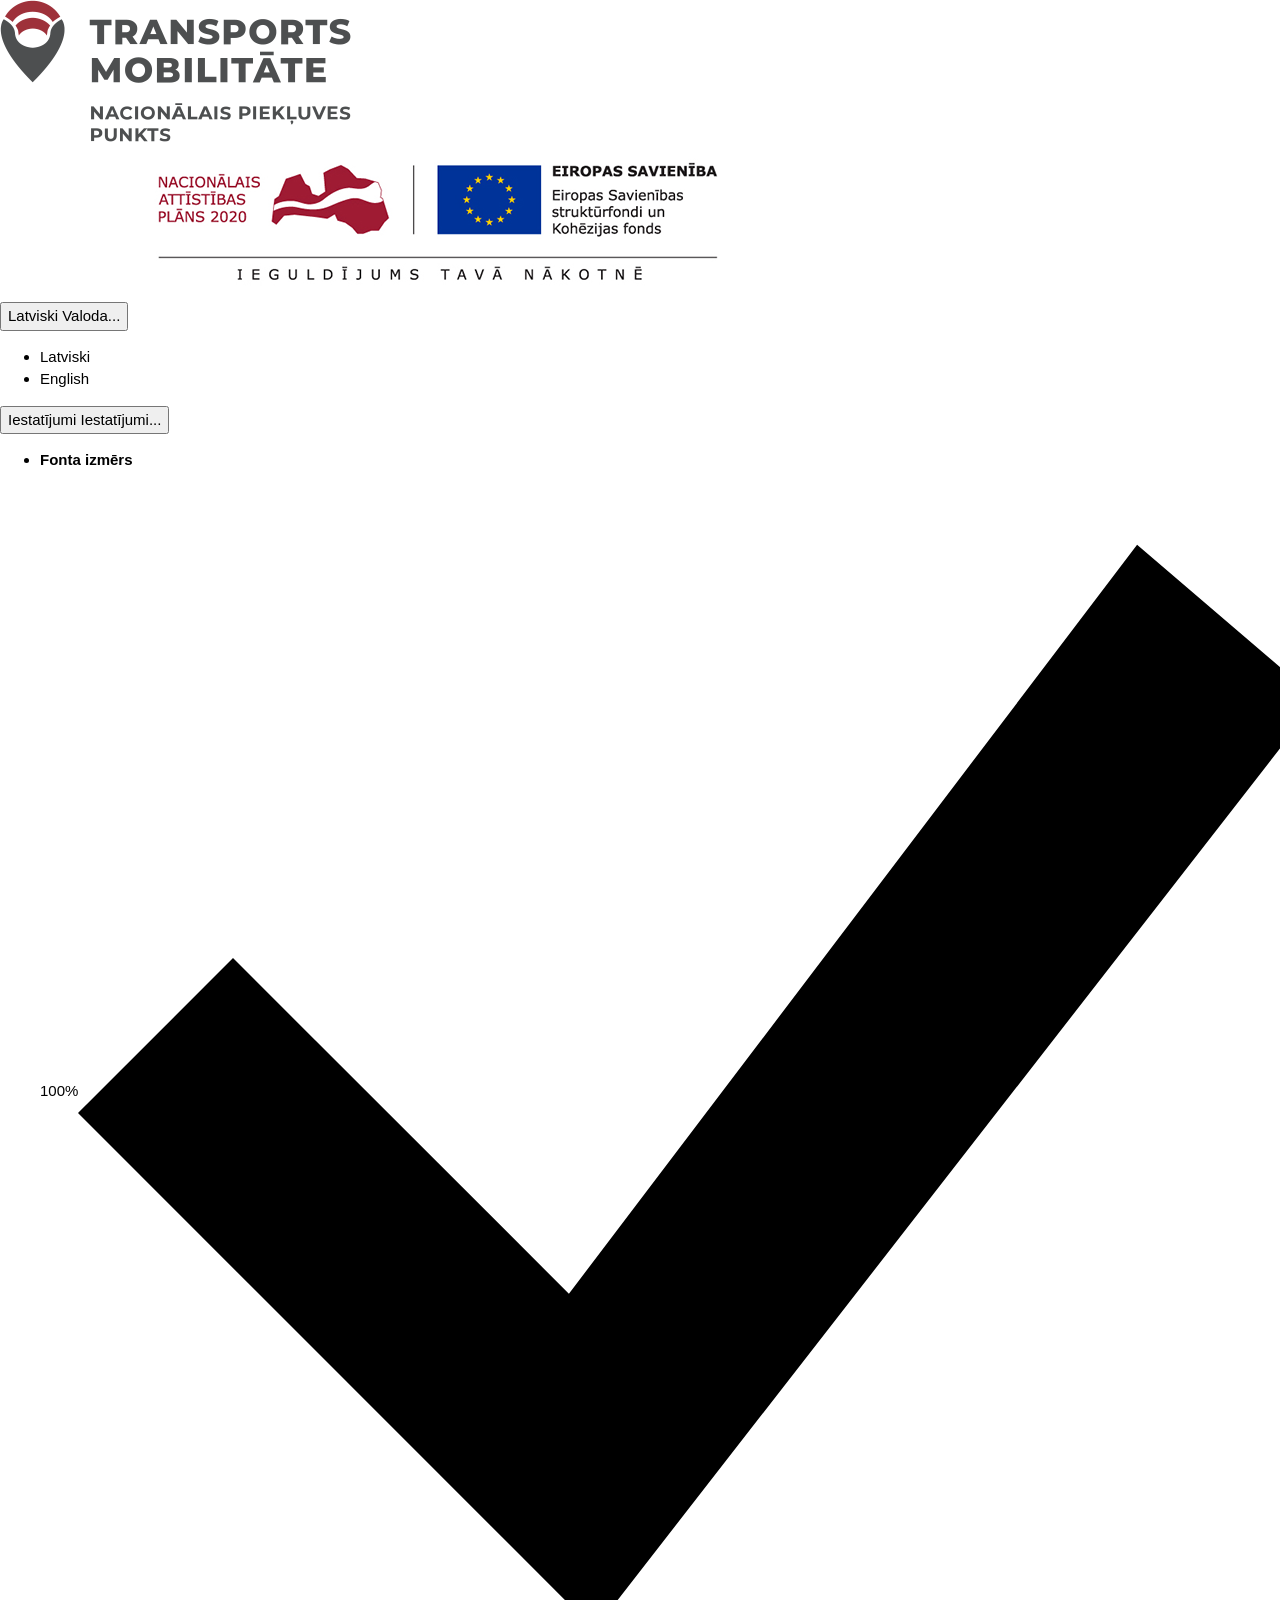
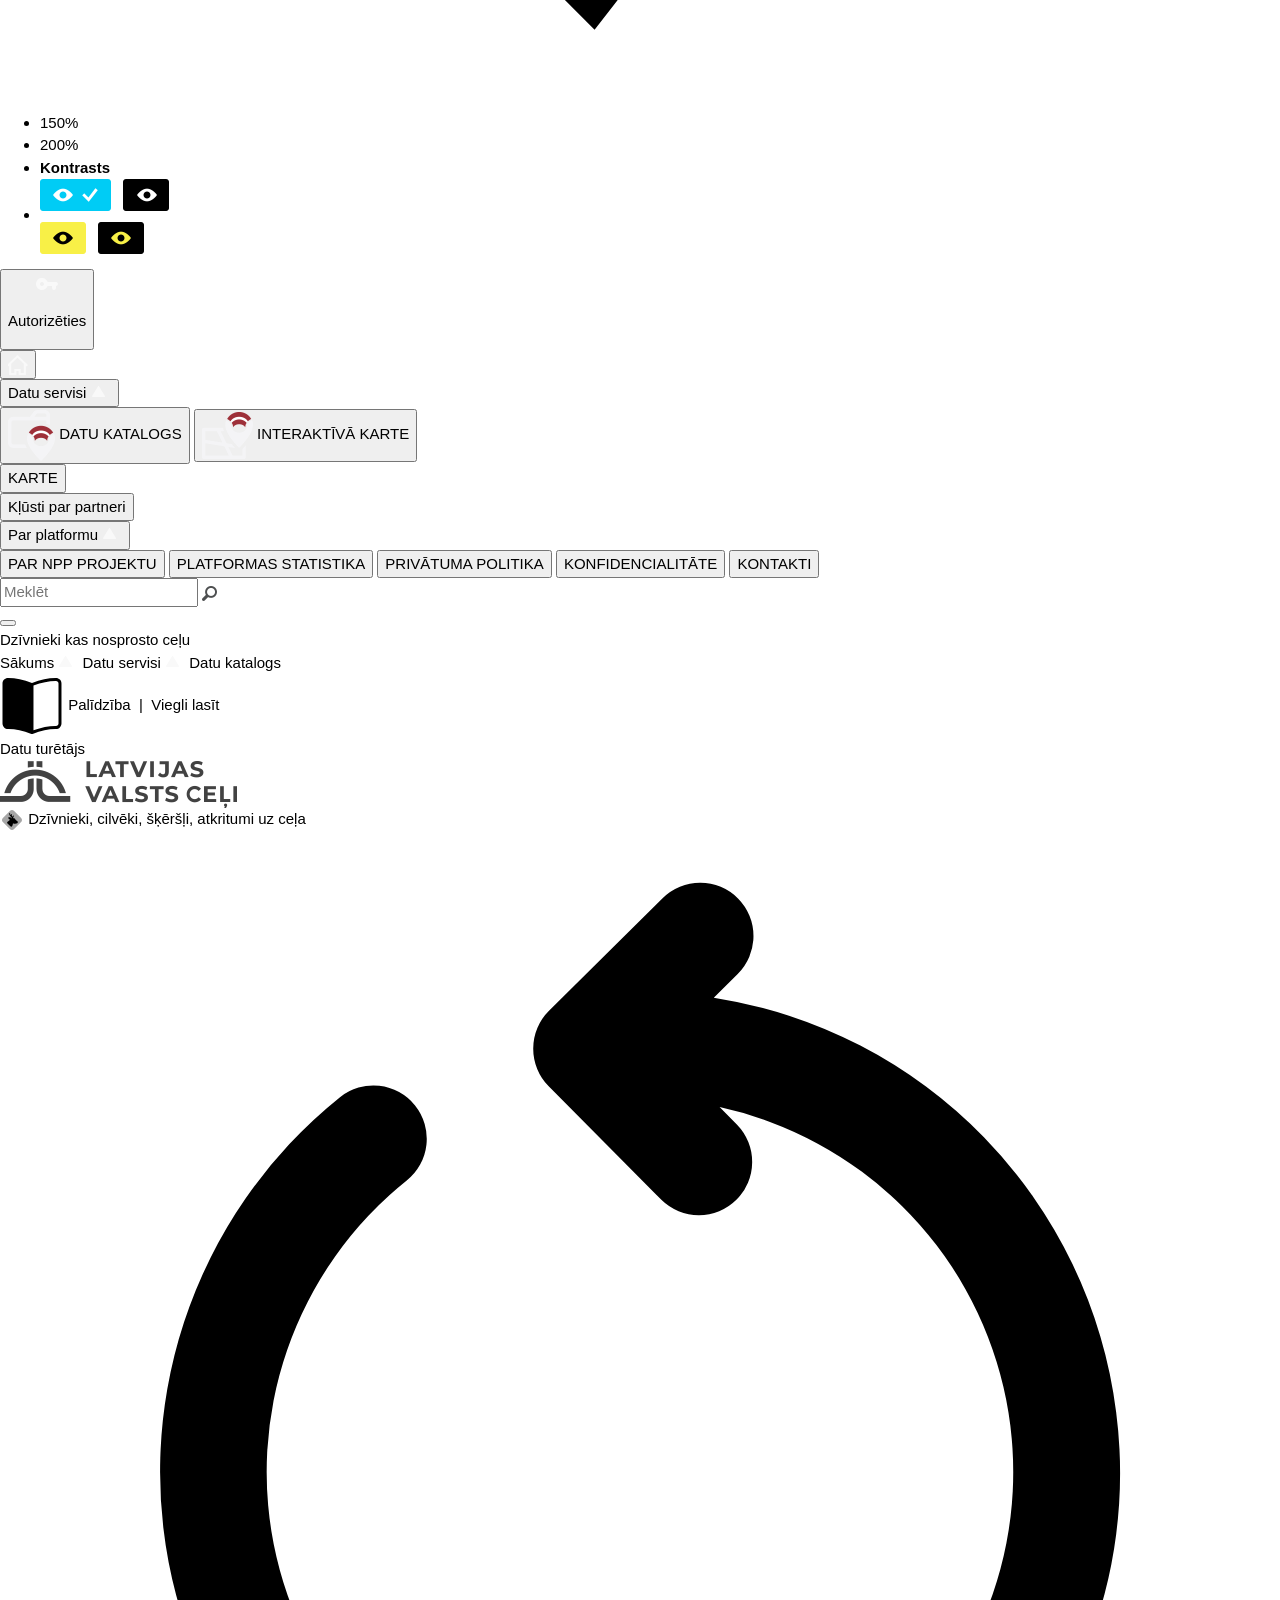
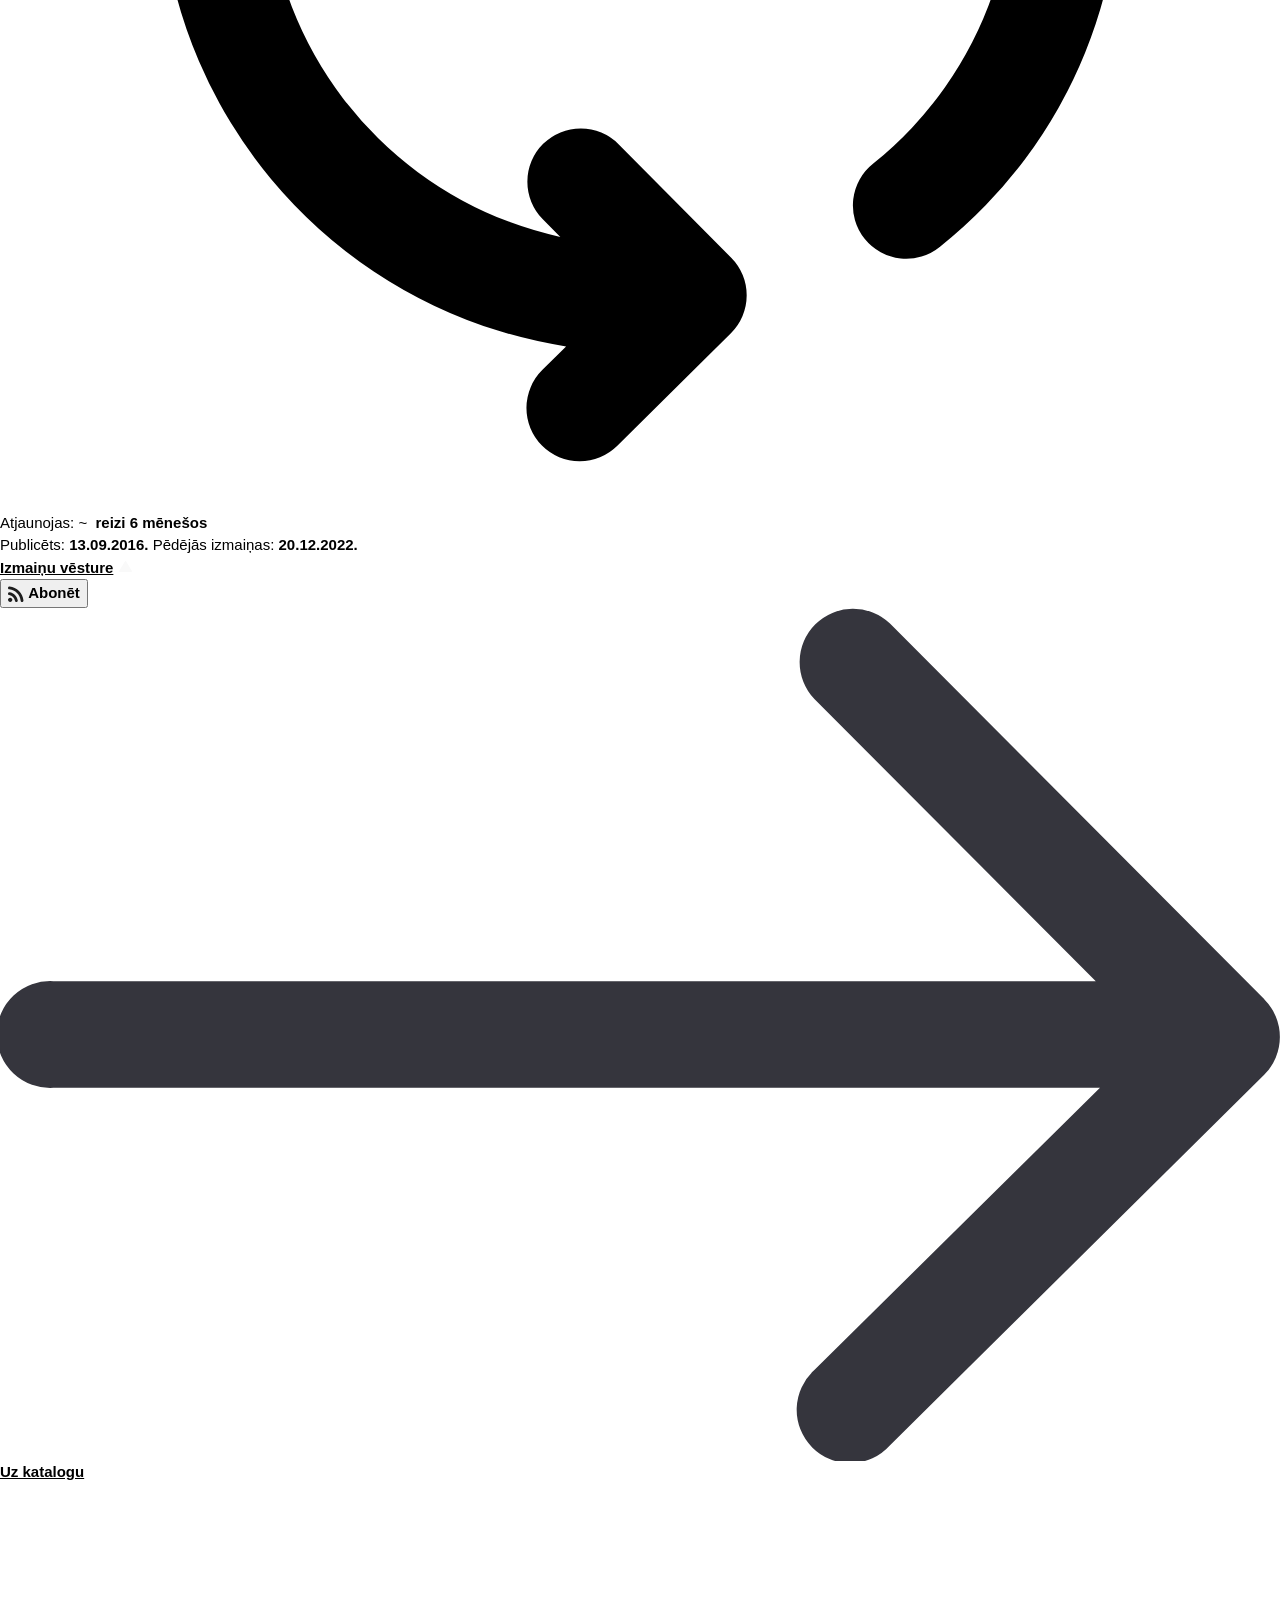
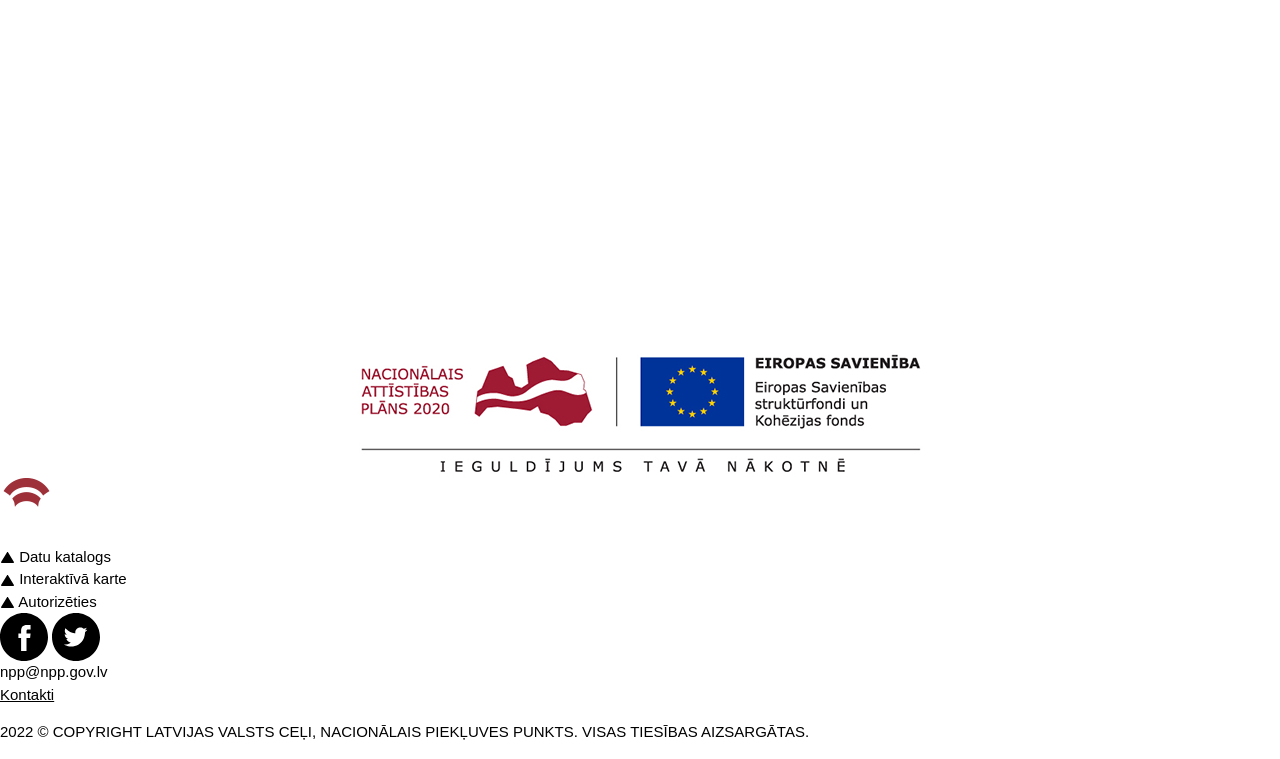
==== data_card.html @ 8f9cb83d "first test" ====
<!DOCTYPE html>
<html lang="en">

<head>
  <meta charset="UTF-8" />
  <meta http-equiv="X-UA-Compatible" content="IE=edge" />
  <meta name="viewport" content="width=device-width, initial-scale=1.0" />
  <link rel="stylesheet" href="https://www.w3schools.com/w3css/4/w3.css">
  <link rel="stylesheet" href="index.css">
  <title>NPP-Data Card</title>
</head>

<body>
  <div class="header">
    <div class="header-all-logo">
      <img src="assets/img/logo1.png" class="header-logo-left" />
      <div class="small-slidebar w3-content w3-section">
        <img class="small-slidebar-slides" src="assets/img/small-slide1.png">
        <img class="small-slidebar-slides" src="assets/img/small-slide2.png">
      </div>
    </div>
    <div class="header-setting">
      <div class="header-setting-up">
        <div class="header-setting-position">
          <div>
            <div class="lang-dropdown">
              <button class="lang-dropdown-btn">
                <span class="lang-dropdown-value"><i class="icon" aria-hidden="true"></i>Latviski</span>
                <span class="lang-dropdown-label"><i class="icon" aria-hidden="true"></i>Valoda...</span>
              </button>
              <ul class="lang-dropdown-menu">
                <li>Latviski</li>
                <li>English</li>
              </ul>
            </div>
          </div>
          <div class="env-container">
            <div class="env-dropdown">
              <button class="env-dropdown-btn">
                <span class="env-dropdown-value"><i class="icon" aria-hidden="true"></i>Iestatījumi</span>
                <span class="env-dropdown-label"><i class="icon" aria-hidden="true"></i>Iestatījumi...</span>
              </button>
              <ul class="env-dropdown-menu">
                <li><b>Fonta izmērs</b></li>
                <li style="
                    display: flex;
                    flex-direction: row;
                    justify-content: unset;
                    align-items: center;
              ">100%<img class="env-icon1" src="assets/img/check1.svg"></li>
                <li>150%</li>
                <li>200%</li>
                <li><b>Kontrasts</b></li>
                <li><img class="env-icon" src="assets/img/env-setting.png" /></li>
              </ul>
            </div>
          </div>
        </div>
      </div>
      <div class="header-setting-down">
        <div id="qwe">
          <button class="header-setting-down-auth-button" type="button" onclick="authclick()">
            <img class="header-setting-down-auth-button-icon" src="assets/img/key.svg" />
            <p class="header-setting-down-auth-button-text">Autorizēties</p>
          </button>
        </div>
        <div id="loged" hidden="true">
          <div class="header-setting-down-auth-personal">
            <div>
              <img class="header-setting-down-auth-personal-icon" src="./assets/img/sun.png" />
            </div>
            <div class="header-setting-down-auth-personal-container">
              <span class="header-setting-down-auth-personal-container-font">SVEIKI,</span>
              <span class="header-setting-down-auth-personal-container-font1">Roberts!</span>
            </div>
            <div class="header-setting-down-auth-personal-container1">
              <div>
                <img class="header-setting-down-auth-personal-icon1" src="./assets/img/mail.svg" />
                <span class="header-setting-down-auth-personal-container1-font">Nav</span>
              </div>
              <div>
                <span class="header-setting-down-auth-personal-container1-font1">jaunu ziņu</span>
              </div>
            </div>
          </div>
          <div class="header-setting-down-auth-personal-container2">
            <div class="header-setting-down-auth-personal-container3">
              <button class="header-setting-down-auth-personal-container2-button" type="button" onclick="menuclick()">
                <img class="header-setting-down-auth-personal-container2-menu" src="./assets/img/menu1.svg" />
                <p class="header-setting-down-auth-personal-container2-font">Lietotāja iespējas</p>
              </button>
              <div id="authmenu" style="display: none;" >
                <div class="header-setting-down-auth-personal-container2-menudrop">
                  <button class="header-setting-down-auth-personal-container2-button4" type="button">
                    <img class="header-setting-down-auth-personal-container2-menu" src="./assets/img/wire.svg" />
                    <p class="header-setting-down-auth-personal-container2-font">Abonētie dati</p>
                  </button>
                  <button class="header-setting-down-auth-personal-container2-button4" type="button">
                    <img class="header-setting-down-auth-personal-container2-menu" src="./assets/img/mail1.svg" />
                    <p class="header-setting-down-auth-personal-container2-font">Ziņojumi</p>
                  </button>
                  <button class="header-setting-down-auth-personal-container2-button4" type="button">
                    <img class="header-setting-down-auth-personal-container2-menu" src="./assets/img/dev.svg" />
                    <p class="header-setting-down-auth-personal-container2-font">Dokumentācija</p>
                  </button>
                  <button class="header-setting-down-auth-personal-container2-button3" type="button">
                    <img class="header-setting-down-auth-personal-container2-menu" src="./assets/img/user.svg" />
                    <p class="header-setting-down-auth-personal-container2-font">Mans profils</p>
                  </button>
                </div>
              </div>
            </div>
            <button class="header-setting-down-auth-personal-container2-button2" type="button" onclick="exitclick()">
              <p class="header-setting-down-auth-personal-container2-font2">Iziet</p>
              <img class="header-setting-down-auth-personal-container2-cancel" src="./assets/img/Cancel.svg" />
            </button>
          </div>
        </div>
      </div>
    </div>
  </div>
  <nav class="navbar">
    <div class="navbar-container">
      <div class="navbar-menus">
        <button class="navbar-menus-tab-title">
          <img src="assets/img/home.svg" />
        </button>
        <div class="navbar-menus-tab">
          <button class="navbar-menus-tab-title">
            Datu servisi
            <img class="navbar-menus-tab-title-arrow-icon" src="assets/img/arrow.svg" />
          </button>
          <div class="navbar-menus-tab-imgs">
            <button class="navbar-menus-tab-imgs-item">
              <img class="navbar-menus-tab-imgs-item-icon" src="assets/img/menuitem1.png">
              DATU KATALOGS
            </button>
            <button class="navbar-menus-tab-imgs-item">
              <img class="navbar-menus-tab-imgs-item-icon" src="assets/img/menuitem2.png">
              INTERAKTĪVĀ KARTE
            </button>
          </div>
        </div>
        <div class="navbar-menus-tab">
          <button class="navbar-menus-tab-title">
            KARTE
          </button>
        </div>
        <div class="navbar-menus-tab">
          <button class="navbar-menus-tab-title">
            Kļūsti par partneri
          </button>
        </div>
        <div class="navbar-menus-tab">
          <button class="navbar-menus-tab-title">
            Par platformu
            <img class="navbar-menus-tab-title-arrow-icon" src="assets/img/arrow.svg" />
          </button>
          <div class="navbar-menus-tab-content">
            <button>PAR NPP PROJEKTU</button>
            <button>PLATFORMAS STATISTIKA</button>
            <button>PRIVĀTUMA POLITIKA</button>
            <button>KONFIDENCIALITĀTE</button>
            <button>KONTAKTI</button>
          </div>
        </div>
      </div>
      <div class="navbar-searchbar">
        <div class="navbar-search-input">
          <div id="searchbox1">
            <input type="text" class="navbar-search-input" placeholder="Meklēt" onclick="onsearchbox()">
            <img class="navbar-searchbar-icon" src="assets/img/search.png" />
          </div>
          <div class="searchbar-box" id="searchbox" style="display: none; margin-top: 168px;" onmouseleave="onsearchbox1()">
            <input type="text" class="search-modal-input" placeholder="Ievadiet meklēšanas kritērijus...">
            <img class="navbar-searchbar-icon" src="assets/img/search.png" />
            <div class="radio-container">
              <div>
                <input class="radio-item" type="radio" checked="checked" value="1"/> <span class="radio-text">Visā platformā</span>
              </div>
              <div>
                <input class="radio-item" type="radio" value="2"/> <span class="radio-text">Datu katalogā</span>
              </div>
            </div>

            <button onclick="" class="search-modal-button ">Meklēt</button>
          </div>

        </div>
        <button onclick="toggleMenu()" class="navbar-search-burger"></button>
      </div>
    </div>
  </nav>
  <div class="card">
    <div class="card-header">
      <div class="card-header-title">
        <div class="card-header-title-info">
          Dzīvnieki kas nosprosto ceļu
        </div>
        <div class="card-header-path">
          <span>Sākums</span>
          <img src="assets/img/arrow.svg">
          <span>Datu servisi</span>
          <img src="assets/img/arrow.svg">
          <span>Datu katalogs</span>
        </div>
      </div>
      <div class="card-header-help">
        <img src="assets/img/help.svg">
        <span >Palīdzība</span>
        &nbsp;|&nbsp;
        <span >Viegli lasīt</span>
      </div>
    </div>
    <div class="card-content w3-row">
      <div class="card-content-left w3-col">
        <div class="card-content-left-owner">
          <div class="card-content-left-owner-title">
            Datu turētājs
          </div>
          <img class="card-content-left-owner-mark" src="assets/img/card-mark.png">
          <div class="card-content-left-owner-elements">
            <img src="assets/img/wild-animals-sign.svg">
            <span>Dzīvnieki, cilvēki, šķēršļi, atkritumi uz ceļa</span>
          </div>
          <div class="card-content-left-owner-update-period">
            <img src="assets/img/refresh.svg">
            <span>Atjaunojas: ~</span>&nbsp;
            <span><b>reizi 6 mēnešos</b></span>
          </div>
          <div class="card-content-left-owner-update-data">
            <span>Publicēts: <b>13.09.2016.</b></span>
            <span>Pēdējās izmaiņas: <b>20.12.2022.</b></span>
            <div class="card-content-left-owner-update-data-range">
              <span><b><u>Izmaiņu vēsture</u></b></span>
              <img src="assets/img/arrow.svg">
            </div>
          </div>

          <div class="card-content-left-owner-subscribe">
            <button class="card-content-owner-subscribe-button">
              <img src="assets/img/voice.svg">
              <span><b>Abonēt</b></span>
            </button>
          </div>
        </div>
        <div class="card-content-back">
          <div class="card-content-back-content">
            <img src="assets/img/next.svg">
            <span><b><u>Uz katalogu</u></b></span>
          </div>
        </div>
      </div>
      <div class="card-content-detail w3-rest">
        <div class="card-content-detail-tab">
          <div class="card-content-detail-tab-tabbutton">
            <button class="card-content-detail-tab-tabbutton-tablink" onclick="openTab(event, 'Description')" id="defaultOpen">Datu kopas apraksts</button>
            <button class="card-content-detail-tab-tabbutton-tablink" onclick="openTab(event, 'Map')">
              <img src="assets/img/tab-icon.png">
              Aplūkot uz kartes
            </button>
          </div>
          <div id="Description" class="card-content-detail-tab-tabpane">
            <div class="card-content-detail-tab-tabpane-header">
              <p class="card-content-detail-tab-tabpane-header-title"><b>Dzīvnieki kas nosprosto ceļu</b></p>
              <p class="card-content-detail-tab-tabpane-header-description">Seko līdzi informācijai par dzīvniekiem, kuri izskrēja uz ceļa un potenciāli ierobežo satiksmes  kustību.</p>
            </div>
            <img src="assets/img/card-road.png">
            <div class="card-content-detail-tab-tabpane-content">
              <span>Lorem ipsum dolor sit amet, consectetur adipiscing elit, sed do eiusmod tempor incididunt ut labore et dolore magna aliqua. Ut enim ad minim veniam, quis nostrud exercitation ullamco laboris nisi ut aliquip ex ea commodo consequat.</span>
              <br/>
              <span>Datu standarts: <b>DATEX II</b></span>
              <span>Valoda: <b>Latviešu, Angļu</b></span>
              <span>Atbilstība regulai: <b>ES 2017/1926</b></span>
              <span>Atbilstība servisam: <b>SSTP</b></span>
              <br/>
              <div class="card-content-detail-tab-tabpane-content-format">
                <div class="card-content-detail-tab-tabpane-content-format-label">Pieejamie datu formāti:</div>&nbsp;&nbsp;
                <span>CSV</span>
                <span>JSON</span>
              </div>
              <div class="card-content-detail-tab-tabpane-content-download">
                <div class="card-content-detail-tab-tabpane-content-download-item">
                  <img src="assets/img/download.svg">
                  <span class="card-content-detail-tab-tabpane-content-download-item-filename"><u>Dzivnieki-16857369521.csv</u></span>
                  <span>Lorem ipsum dolor sit amet</span>
                  <span class="card-content-detail-tab-tabpane-content-download-item-date">16.02.2023.</span>
                </div>
                <div class="card-content-detail-tab-tabpane-content-download-item">
                  <img src="assets/img/download.svg">
                  <span class="card-content-detail-tab-tabpane-content-download-item-filename"><u>Dzivnieki-4782637468.json</u></span>
                  <span>Consectetur adipiscing</span>
                  <span class="card-content-detail-tab-tabpane-content-download-item-date">04.01.2023.</span>
                </div>
                <div class="card-content-detail-tab-tabpane-content-download-item">
                  <img src="assets/img/download.svg">
                  <span class="card-content-detail-tab-tabpane-content-download-item-filename"><u>Dzivnieki-85762738117.csv</u></span>
                  <span>Ut enim ad minim veniam</span>
                  <span class="card-content-detail-tab-tabpane-content-download-item-date">04.01.2023.</span>
                </div>
              </div>
              <div class="card-content-detail-tab-tabpane-content-more">
                <span><u><b>Ielādēt vairāk failu</b></u></span>
                <img src="assets/img/arrow.svg">
              </div>
              <div class="card-content-detail-tab-tabpane-content-accordion">
                <div class="card-content-detail-tab-tabpane-content-accordion-title">
                  <img class="accordion-open-icon" src="assets/img/plus.svg">
                  <span>Pamatinformācija</span>
                </div>
                <div class="card-content-detail-tab-tabpane-content-accordion-description">
                  <div class="card-content-detail-tab-tabpane-content-accordion-description-item">
                    <div class="card-content-detail-tab-tabpane-content-accordion-description-item-label">
                      <span>Datu devēja kontaktinformācija</span>
                    </div>
                    <div class="card-content-detail-tab-tabpane-content-accordion-description-item-info">
                      <span>VSIA «Latvijas Valsts Ceļi»</span>
                      <span>Gogoļa iela 3, Rīga, LV-1050</span>
                      <span>+371 67028169</span>
                      <span>lvceli@lvceli.lv</span>
                    </div>
                  </div>
                  <div class="card-content-detail-tab-tabpane-content-accordion-description-item">
                    <div class="card-content-detail-tab-tabpane-content-accordion-description-item-label">
                      <span>Datu publicētājs</span>
                    </div>
                    <div class="card-content-detail-tab-tabpane-content-accordion-description-item-info">
                      <span>VSIA «Latvijas Valsts Ceļi»</span>
                    </div>
                  </div>
                  <div class="card-content-detail-tab-tabpane-content-accordion-description-item">
                    <div class="card-content-detail-tab-tabpane-content-accordion-description-item-label">
                      <span>Datu īpašnieks</span>
                    </div>
                    <div class="card-content-detail-tab-tabpane-content-accordion-description-item-info">
                      <span>VSIA «Latvijas Valsts Ceļi»</span>
                    </div>
                  </div>
                  <div class="card-content-detail-tab-tabpane-content-accordion-description-item">
                    <div class="card-content-detail-tab-tabpane-content-accordion-description-item-label">
                      <span>Resursa tips</span>
                    </div>
                    <div class="card-content-detail-tab-tabpane-content-accordion-description-item-info">
                      <span>Lorem ipsum dolor</span>
                    </div>
                  </div>
                  <div class="card-content-detail-tab-tabpane-content-accordion-description-item">
                    <div class="card-content-detail-tab-tabpane-content-accordion-description-item-label">
                      <span>Kategorija</span>
                    </div>
                    <div class="card-content-detail-tab-tabpane-content-accordion-description-item-info">
                      <span class="card-content-detail-tab-tabpane-content-accordion-description-item-info-cat">Sit amet consectetur</span>
                      <span class="card-content-detail-tab-tabpane-content-accordion-description-item-info-cat">LOREM IPSUM DOLOR SIT AMET</span>
                    </div>
                  </div>
                  <div class="card-content-detail-tab-tabpane-content-accordion-description-item">
                    <div class="card-content-detail-tab-tabpane-content-accordion-description-item-label">
                      <span>Pirmreizējā publicēšana</span>
                    </div>
                    <div class="card-content-detail-tab-tabpane-content-accordion-description-item-info">
                      <span>13.09.1987. plkst. 06:15</span>
                    </div>
                  </div>
                  <div class="card-content-detail-tab-tabpane-content-accordion-description-item">
                    <div class="card-content-detail-tab-tabpane-content-accordion-description-item-label">
                      <span>Derīguma uzsākšanas laiks</span>
                    </div>
                    <div class="card-content-detail-tab-tabpane-content-accordion-description-item-info">
                      <span>26.01.2023. plkst. 14:48</span>
                    </div>
                  </div>
                </div>
                <div class="card-content-detail-tab-tabpane-content-accordion-title">
                  <img class="accordion-open-icon" src="assets/img/plus.svg">
                  <span>Publicēšanas informācija</span>
                </div>
                <div class="card-content-detail-tab-tabpane-content-accordion-title">
                  <img class="accordion-open-icon" src="assets/img/plus.svg">
                  <span>Cita informācija</span>
                </div>
              </div>
              <div class="card-content-detail-tab-tabpane-content-more">
                <span><u><b>Ziņot par problēmu</b></u></span>
                <img src="assets/img/arrow.svg">
              </div>
              <div class="card-content-detail-tab-tabpane-content-more">
                <span><u><b>Atpakaļsaite par datu kopu</b></u></span>
                <img src="assets/img/arrow.svg">
              </div>
            </div>
          </div>
        </div>

        <div id="Map" class="card-content-detail-tab-tabpane">
          <span>London is the capital city of England.</span>
        </div>
      </div>
    </div>
  </div>


  <div class="w3-container w3-center w3-margin-top">
    <img class="footer-up-container-image" src="assets/img/small-slide1.png" />
  </div>
  <div class="footer-up-container"></div>
  <div class="footer-middle-container">
    <div class="footer-middle-container-menus">
      <img class="footer-middle-container-menus-icon" src="assets/img/location.png">
      <div class="footer-middle-container-menu">
        <div class="footer-middle-container-menus-link">
          <img class="footer-middle-container-menus-link-icon" src="assets/img/up1.svg"
            style="color: white; fill: white;"> Datu katalogs
        </div>
        <div class="footer-middle-container-menus-link">
          <img class="footer-middle-container-menus-link-icon" src="assets/img/up1.svg"> Interaktīvā karte
        </div>
        <div class="footer-middle-container-menus-link">
          <img class="footer-middle-container-menus-link-icon" src="assets/img/up1.svg"> Autorizēties
        </div>
      </div>
      <div class="footer-middle-container-social">
        <div class="footer-middle-container-social-sites">
          <img src="assets/img/facebook.svg">
          <img src="assets/img/twitter.svg">
        </div>
        <div class="footer-middle-container-social-mail">
          <div class="footer-middle-container-social-mail-info">
            npp@npp.gov.lv<br />
            <u>Kontakti</u>
          </div>
        </div>
      </div>
    </div>
  </div>
  <div class="footer-end">
    <p class="footer-end-font">2022 © COPYRIGHT LATVIJAS VALSTS CEĻI, NACIONĀLAIS PIEKĻUVES PUNKTS. VISAS TIESĪBAS
      AIZSARGĀTAS.</p>
  </div>

  <script>
    const toggleMenu = () => document.body.classList.toggle("open");
  </script>
  <script src="assets/js/slide.js"></script>
  <script src="assets/js/setting-select.js"></script>
  <script src="assets/js/small-slide.js"></script>
  <script src="assets/js/cat-button.js"></script>
  <script src="assets/js/auth.js"></script>
  <script src="assets/js/searchbox.js"></script>
  <script src="assets/js/tabs.js"></script>
  <script src="assets/js/accordeon.js"></script>

</body>

</html>
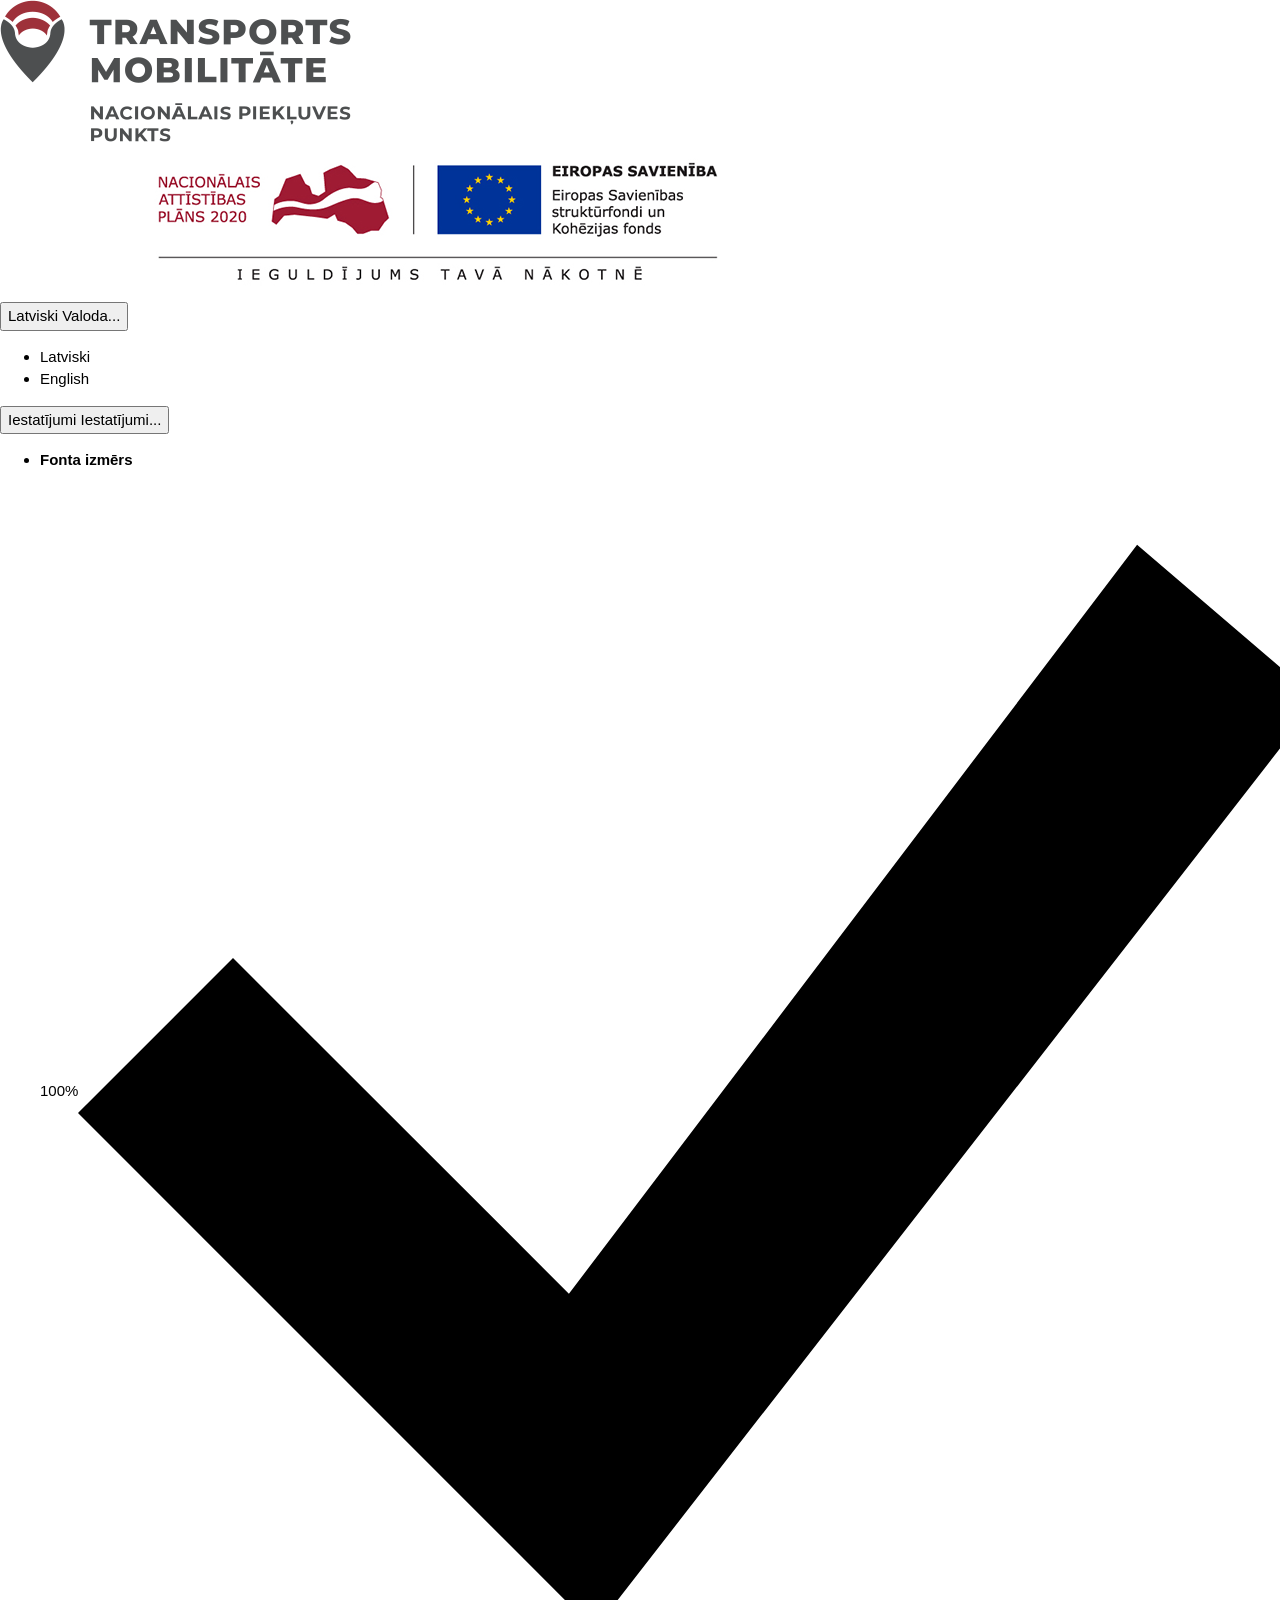
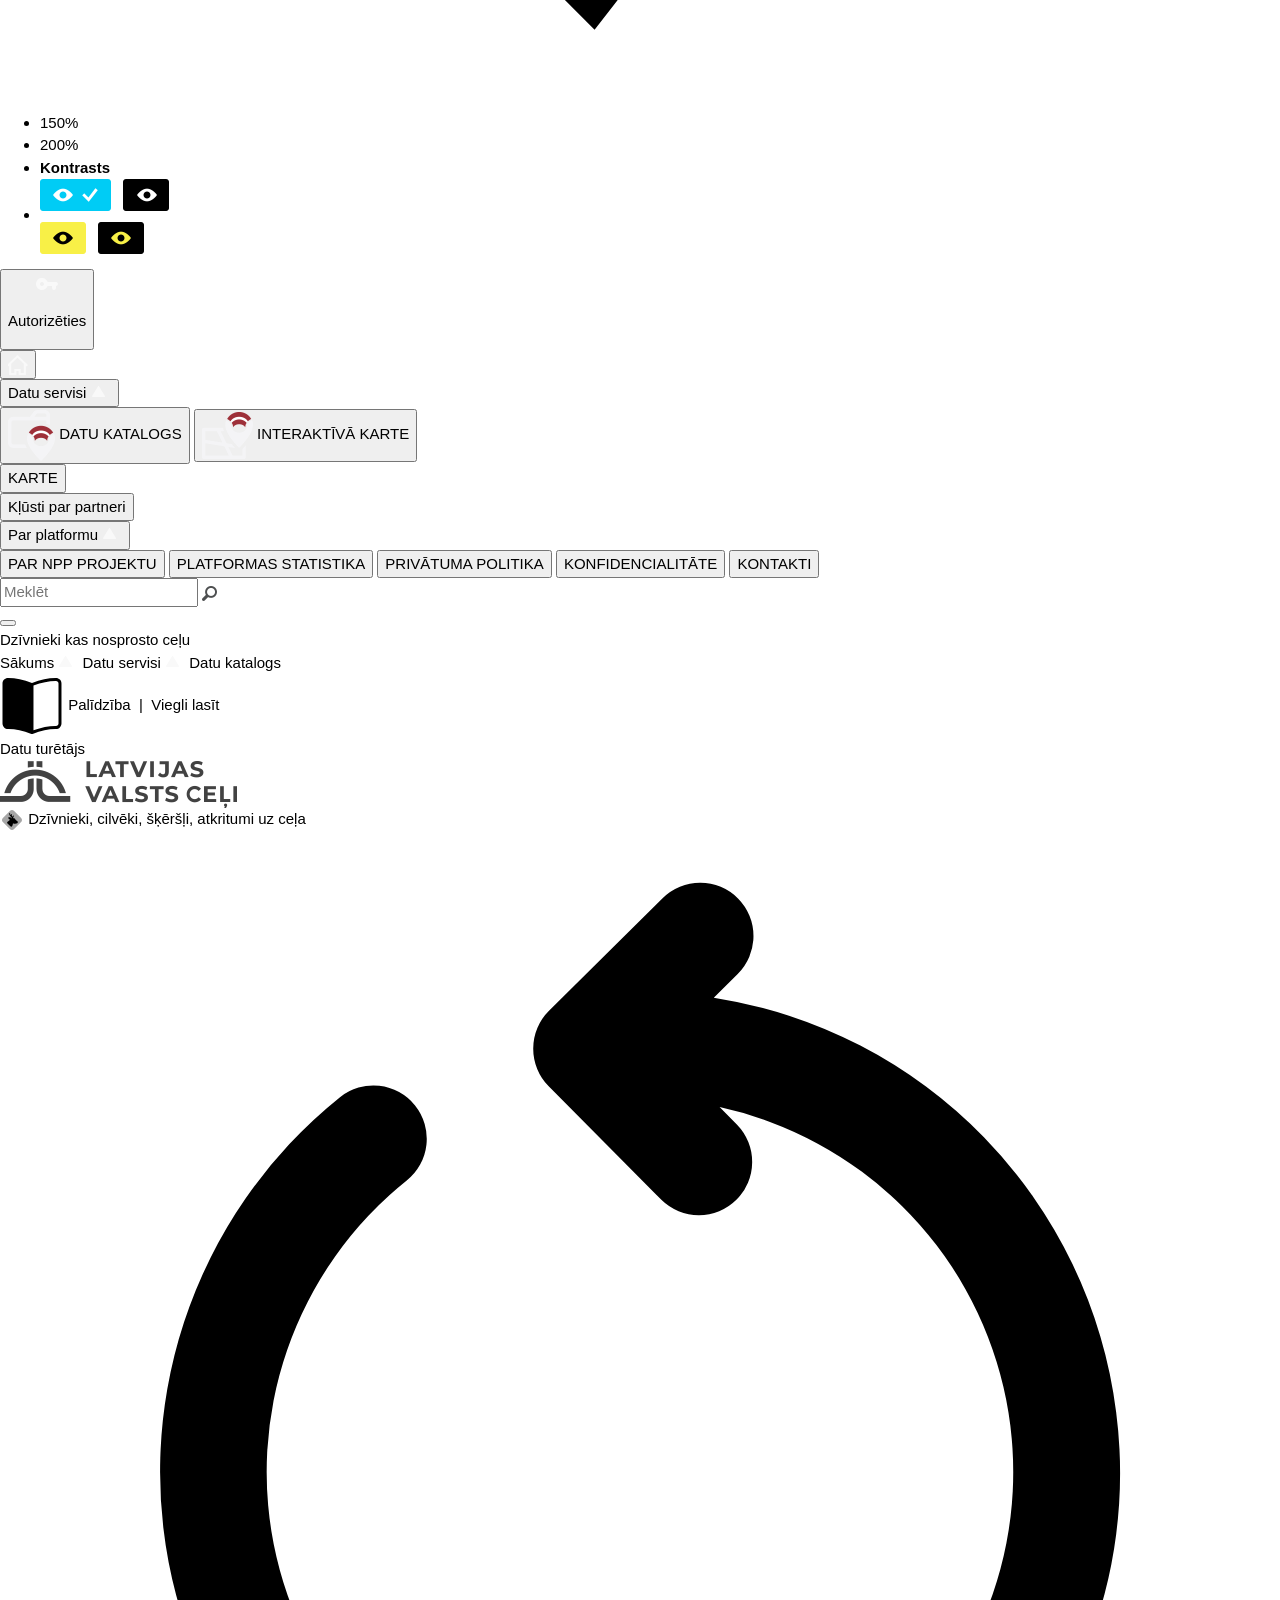
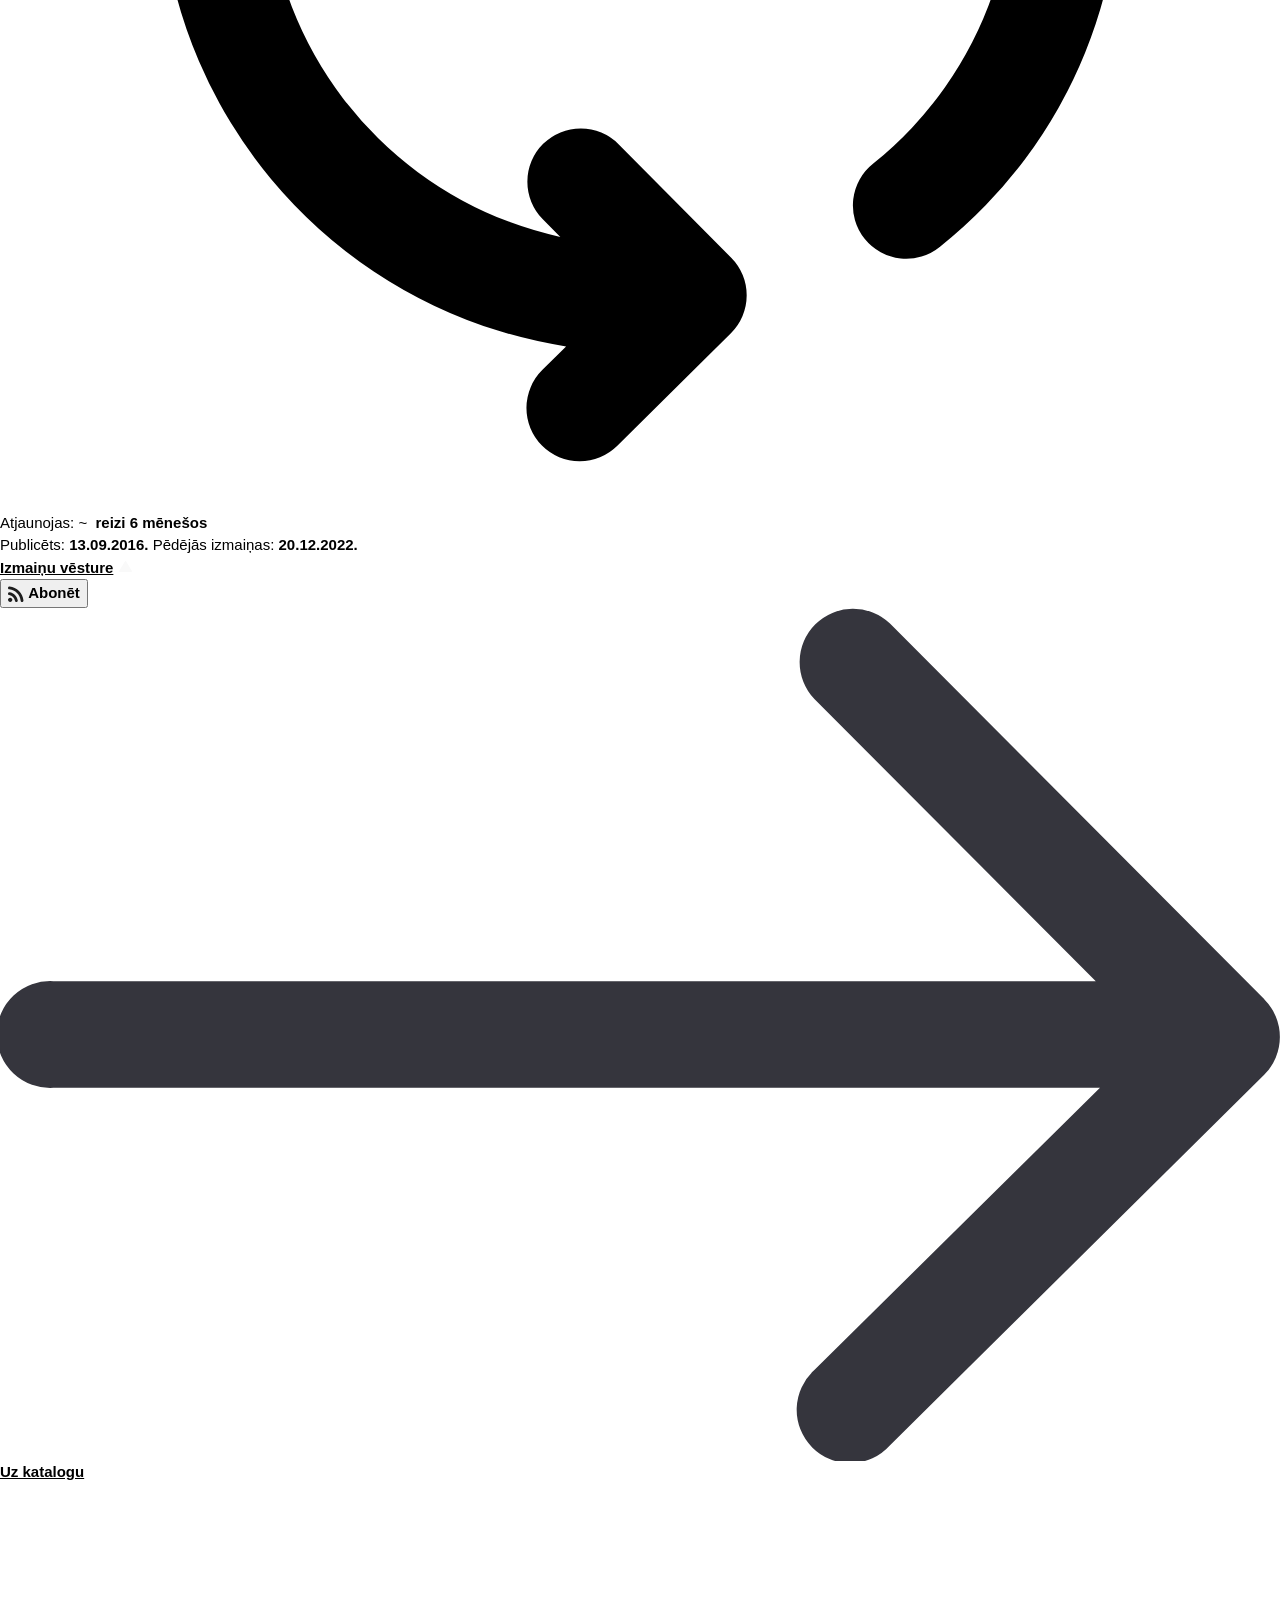
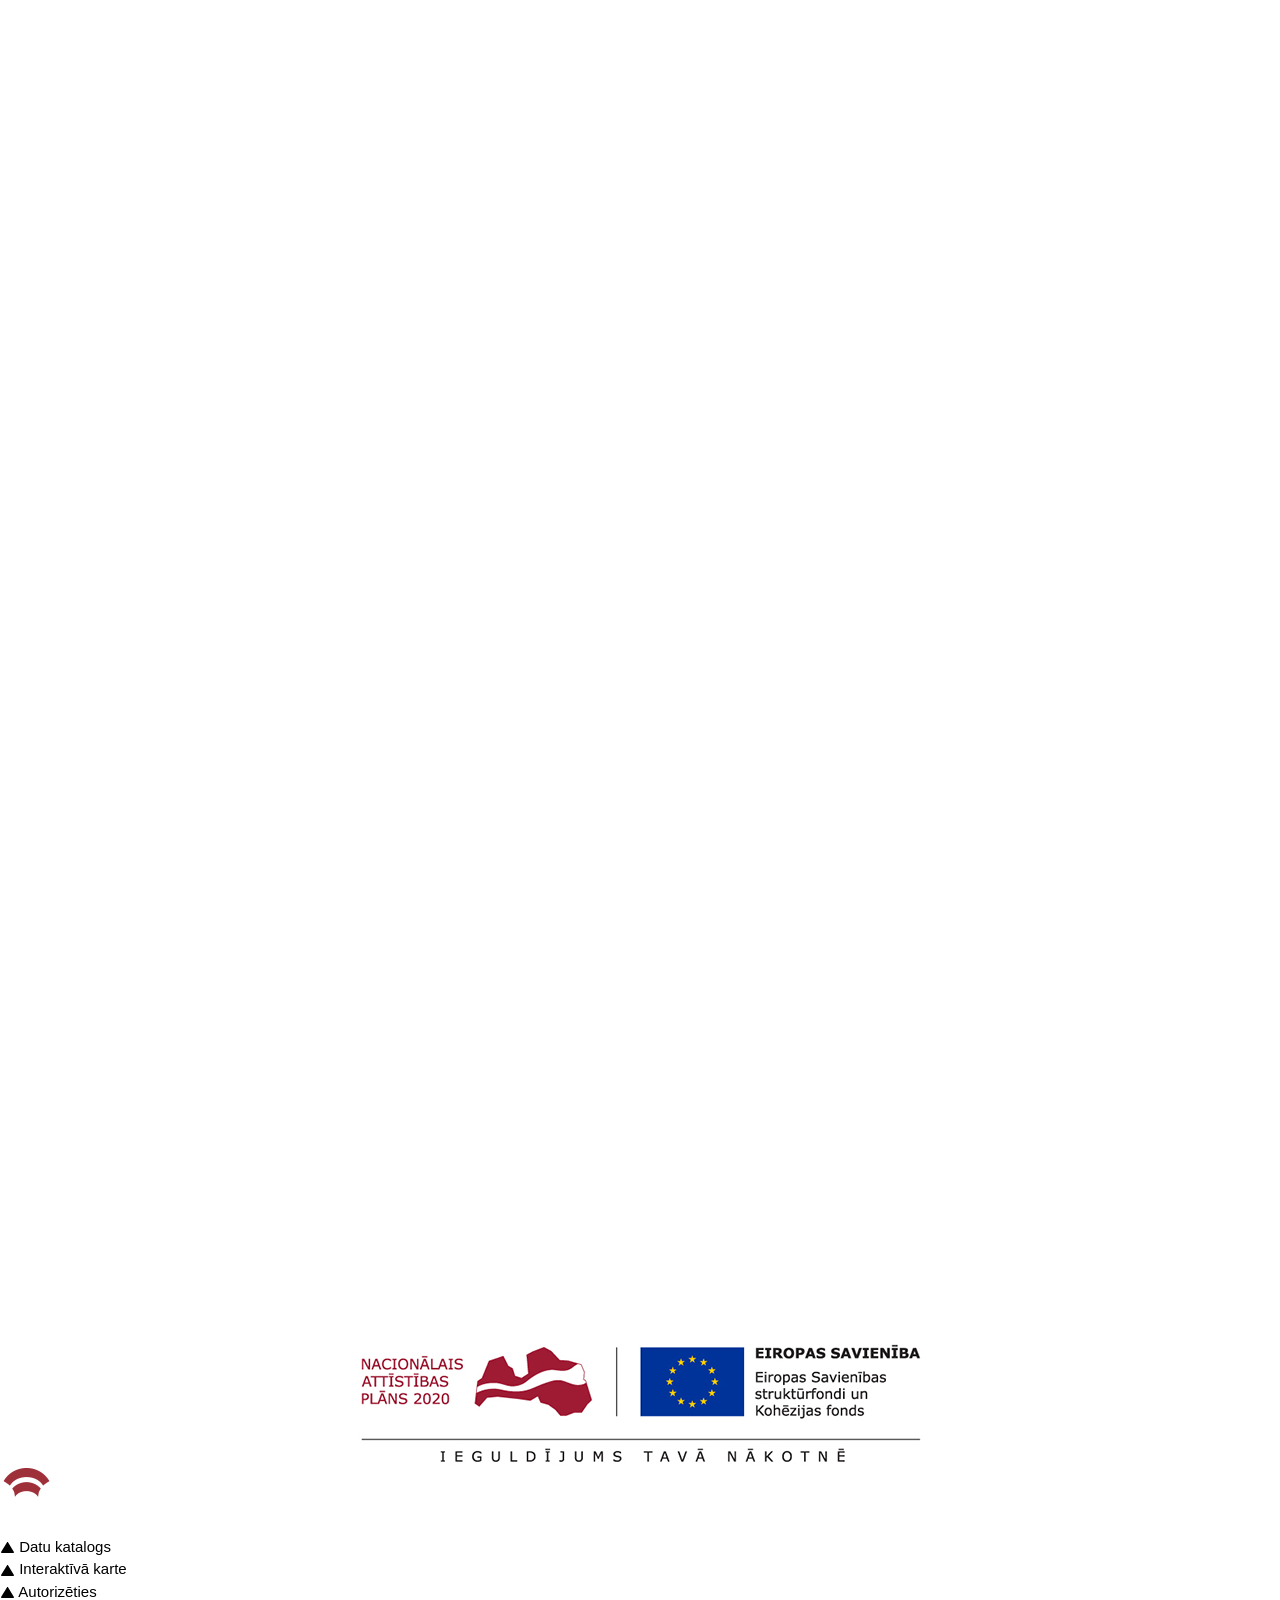
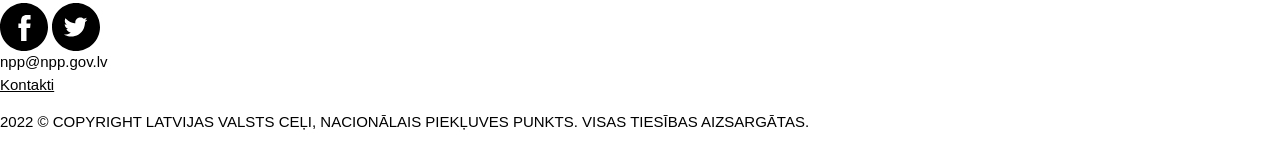
==== commit af3c5191: "card detail page without responsive" ====
--- a/data_card.html
+++ b/data_card.html
@@ -374,9 +374,51 @@
                   <img class="accordion-open-icon" src="assets/img/plus.svg">
                   <span>Publicēšanas informācija</span>
                 </div>
+                <div class="card-content-detail-tab-tabpane-content-accordion-description">
+                  <div class="card-content-detail-tab-tabpane-content-accordion-description-item">
+                    <div class="card-content-detail-tab-tabpane-content-accordion-description-item-label">
+                      <span>Datu devēja kontaktinformācija</span>
+                    </div>
+                    <div class="card-content-detail-tab-tabpane-content-accordion-description-item-info">
+                      <span>VSIA «Latvijas Valsts Ceļi»</span>
+                      <span>Gogoļa iela 3, Rīga, LV-1050</span>
+                      <span>+371 67028169</span>
+                      <span>lvceli@lvceli.lv</span>
+                    </div>
+                  </div>
+                  <div class="card-content-detail-tab-tabpane-content-accordion-description-item">
+                    <div class="card-content-detail-tab-tabpane-content-accordion-description-item-label">
+                      <span>Datu publicētājs</span>
+                    </div>
+                    <div class="card-content-detail-tab-tabpane-content-accordion-description-item-info">
+                      <span>VSIA «Latvijas Valsts Ceļi»</span>
+                    </div>
+                  </div>
+                </div>
                 <div class="card-content-detail-tab-tabpane-content-accordion-title">
                   <img class="accordion-open-icon" src="assets/img/plus.svg">
                   <span>Cita informācija</span>
+                </div>
+                <div class="card-content-detail-tab-tabpane-content-accordion-description">
+                  <div class="card-content-detail-tab-tabpane-content-accordion-description-item">
+                    <div class="card-content-detail-tab-tabpane-content-accordion-description-item-label">
+                      <span>Datu devēja kontaktinformācija</span>
+                    </div>
+                    <div class="card-content-detail-tab-tabpane-content-accordion-description-item-info">
+                      <span>VSIA «Latvijas Valsts Ceļi»</span>
+                      <span>Gogoļa iela 3, Rīga, LV-1050</span>
+                      <span>+371 67028169</span>
+                      <span>lvceli@lvceli.lv</span>
+                    </div>
+                  </div>
+                  <div class="card-content-detail-tab-tabpane-content-accordion-description-item">
+                    <div class="card-content-detail-tab-tabpane-content-accordion-description-item-label">
+                      <span>Datu publicētājs</span>
+                    </div>
+                    <div class="card-content-detail-tab-tabpane-content-accordion-description-item-info">
+                      <span>VSIA «Latvijas Valsts Ceļi»</span>
+                    </div>
+                  </div>
                 </div>
               </div>
               <div class="card-content-detail-tab-tabpane-content-more">
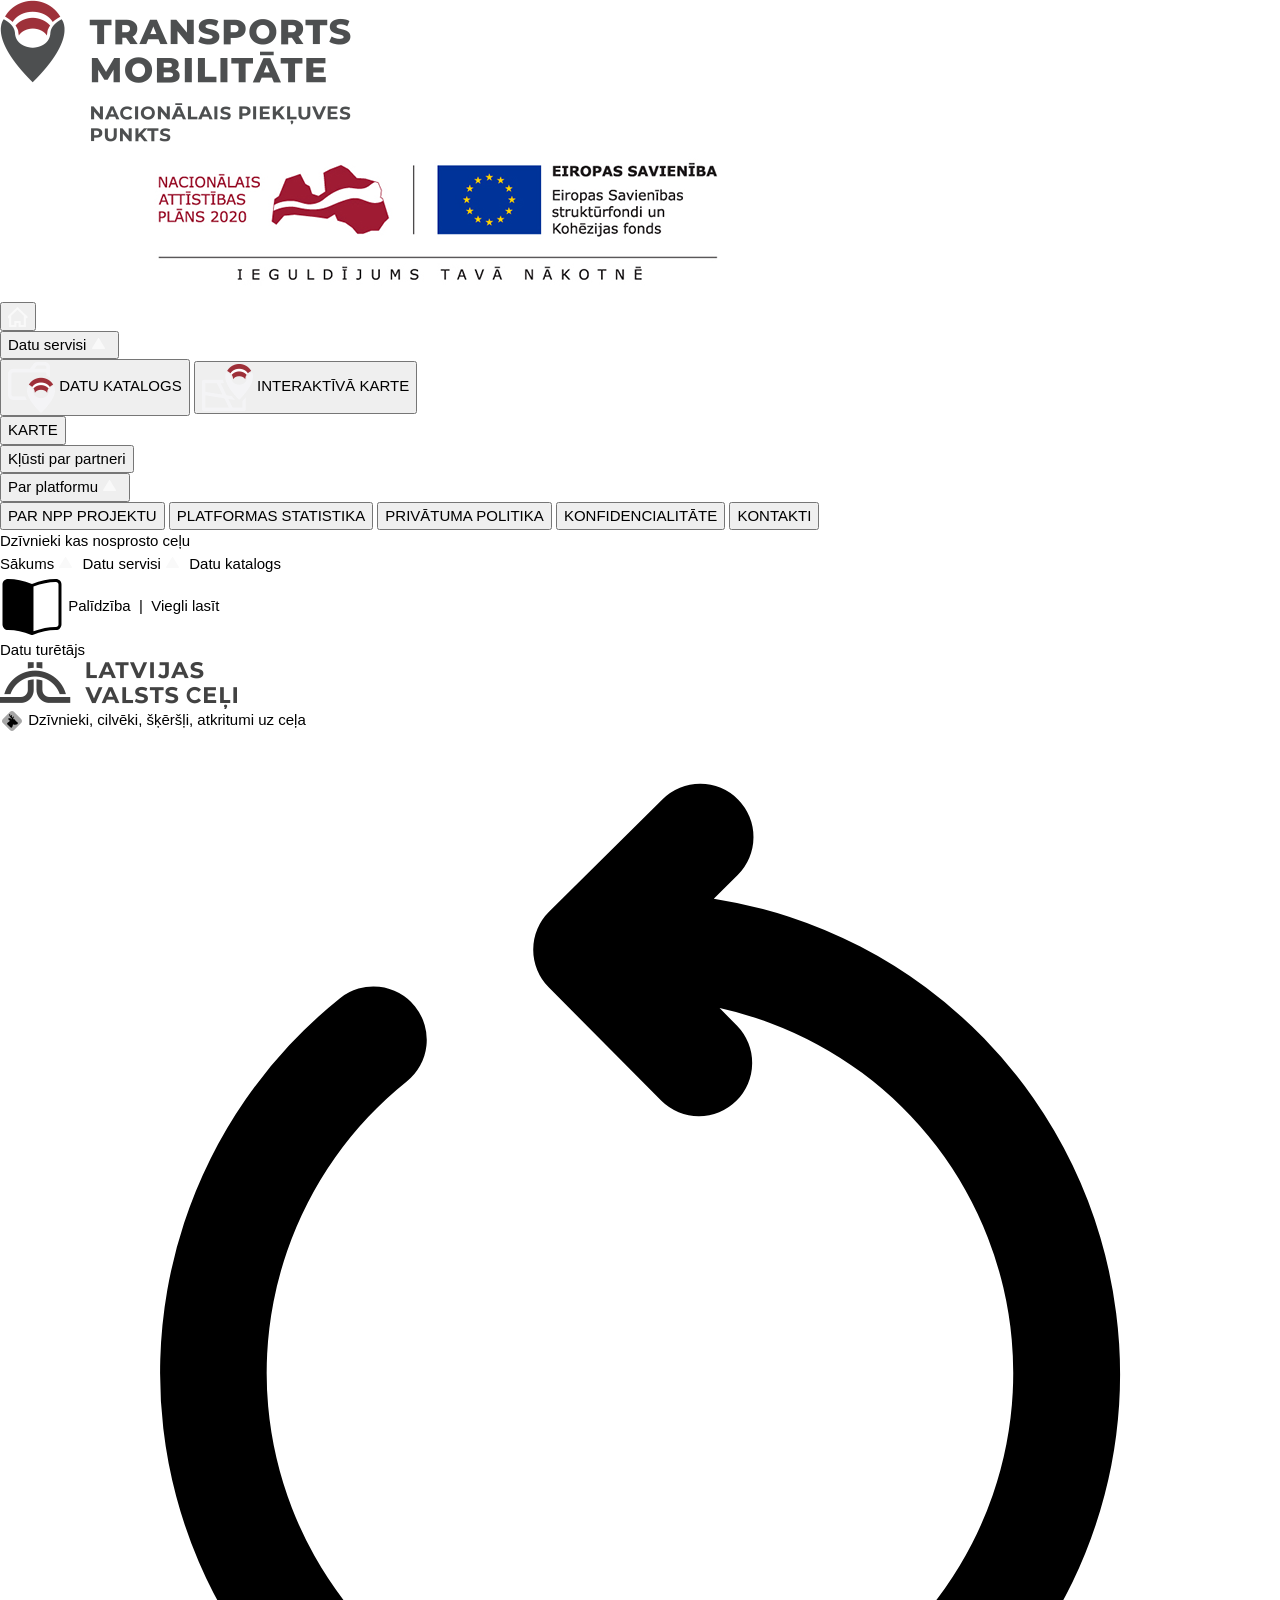
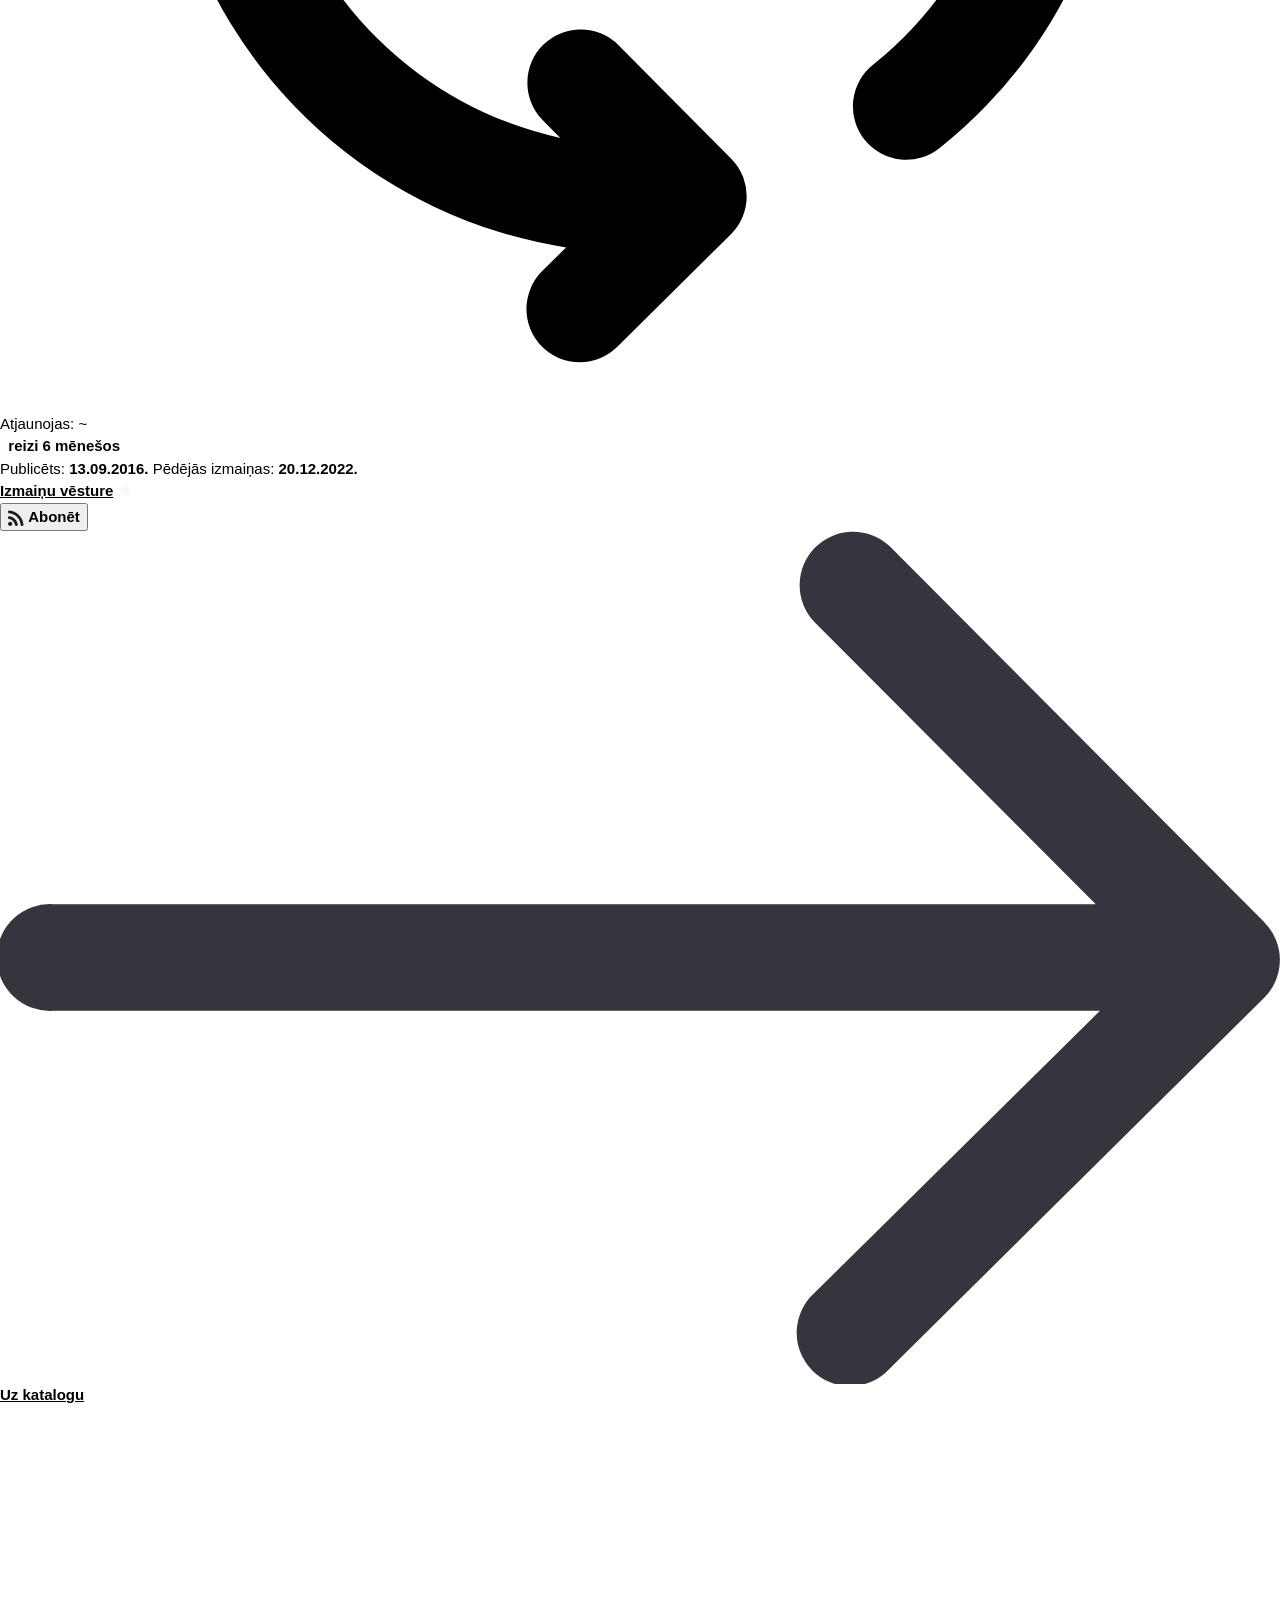
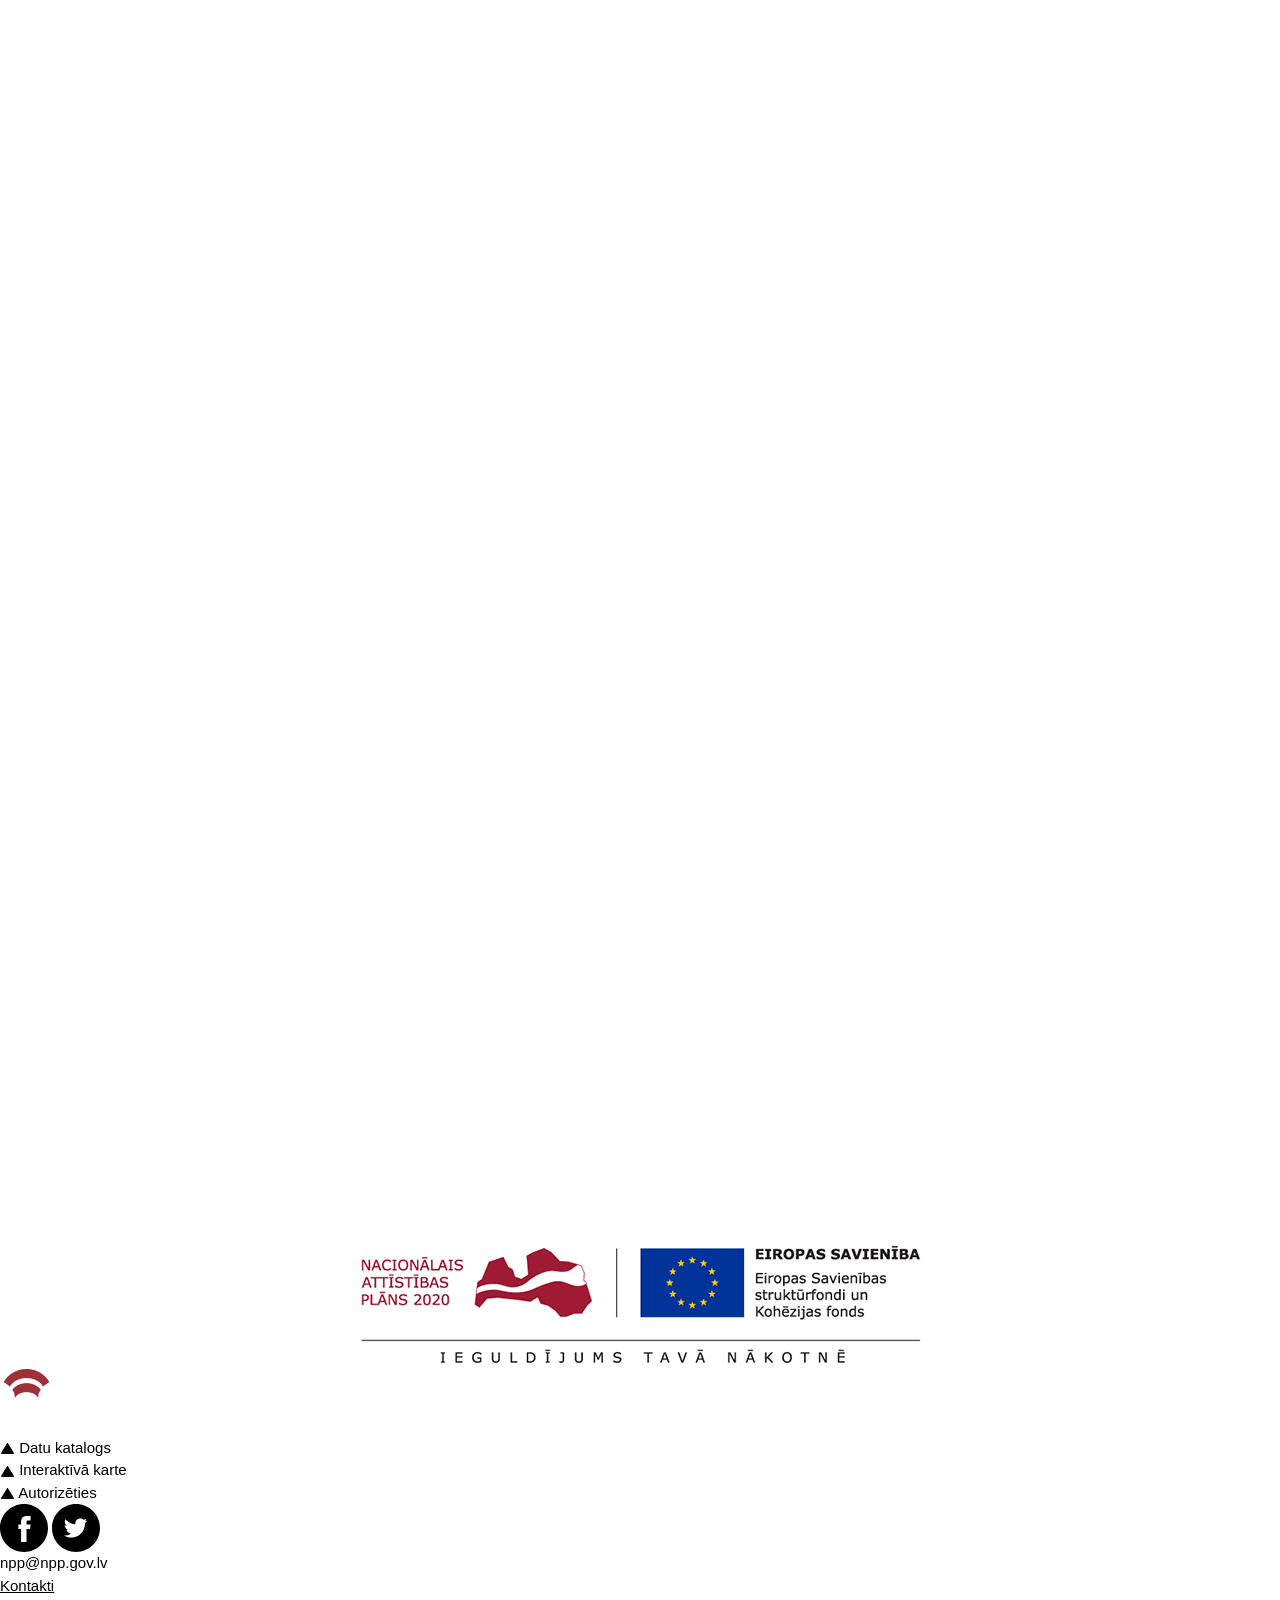
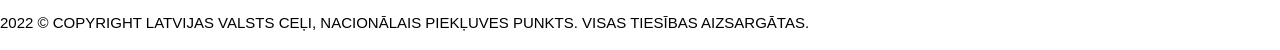
==== commit 8cb7591a: "card content header responsive" ====
--- a/data_card.html
+++ b/data_card.html
@@ -17,105 +17,6 @@
       <div class="small-slidebar w3-content w3-section">
         <img class="small-slidebar-slides" src="assets/img/small-slide1.png">
         <img class="small-slidebar-slides" src="assets/img/small-slide2.png">
-      </div>
-    </div>
-    <div class="header-setting">
-      <div class="header-setting-up">
-        <div class="header-setting-position">
-          <div>
-            <div class="lang-dropdown">
-              <button class="lang-dropdown-btn">
-                <span class="lang-dropdown-value"><i class="icon" aria-hidden="true"></i>Latviski</span>
-                <span class="lang-dropdown-label"><i class="icon" aria-hidden="true"></i>Valoda...</span>
-              </button>
-              <ul class="lang-dropdown-menu">
-                <li>Latviski</li>
-                <li>English</li>
-              </ul>
-            </div>
-          </div>
-          <div class="env-container">
-            <div class="env-dropdown">
-              <button class="env-dropdown-btn">
-                <span class="env-dropdown-value"><i class="icon" aria-hidden="true"></i>Iestatījumi</span>
-                <span class="env-dropdown-label"><i class="icon" aria-hidden="true"></i>Iestatījumi...</span>
-              </button>
-              <ul class="env-dropdown-menu">
-                <li><b>Fonta izmērs</b></li>
-                <li style="
-                    display: flex;
-                    flex-direction: row;
-                    justify-content: unset;
-                    align-items: center;
-              ">100%<img class="env-icon1" src="assets/img/check1.svg"></li>
-                <li>150%</li>
-                <li>200%</li>
-                <li><b>Kontrasts</b></li>
-                <li><img class="env-icon" src="assets/img/env-setting.png" /></li>
-              </ul>
-            </div>
-          </div>
-        </div>
-      </div>
-      <div class="header-setting-down">
-        <div id="qwe">
-          <button class="header-setting-down-auth-button" type="button" onclick="authclick()">
-            <img class="header-setting-down-auth-button-icon" src="assets/img/key.svg" />
-            <p class="header-setting-down-auth-button-text">Autorizēties</p>
-          </button>
-        </div>
-        <div id="loged" hidden="true">
-          <div class="header-setting-down-auth-personal">
-            <div>
-              <img class="header-setting-down-auth-personal-icon" src="./assets/img/sun.png" />
-            </div>
-            <div class="header-setting-down-auth-personal-container">
-              <span class="header-setting-down-auth-personal-container-font">SVEIKI,</span>
-              <span class="header-setting-down-auth-personal-container-font1">Roberts!</span>
-            </div>
-            <div class="header-setting-down-auth-personal-container1">
-              <div>
-                <img class="header-setting-down-auth-personal-icon1" src="./assets/img/mail.svg" />
-                <span class="header-setting-down-auth-personal-container1-font">Nav</span>
-              </div>
-              <div>
-                <span class="header-setting-down-auth-personal-container1-font1">jaunu ziņu</span>
-              </div>
-            </div>
-          </div>
-          <div class="header-setting-down-auth-personal-container2">
-            <div class="header-setting-down-auth-personal-container3">
-              <button class="header-setting-down-auth-personal-container2-button" type="button" onclick="menuclick()">
-                <img class="header-setting-down-auth-personal-container2-menu" src="./assets/img/menu1.svg" />
-                <p class="header-setting-down-auth-personal-container2-font">Lietotāja iespējas</p>
-              </button>
-              <div id="authmenu" style="display: none;" >
-                <div class="header-setting-down-auth-personal-container2-menudrop">
-                  <button class="header-setting-down-auth-personal-container2-button4" type="button">
-                    <img class="header-setting-down-auth-personal-container2-menu" src="./assets/img/wire.svg" />
-                    <p class="header-setting-down-auth-personal-container2-font">Abonētie dati</p>
-                  </button>
-                  <button class="header-setting-down-auth-personal-container2-button4" type="button">
-                    <img class="header-setting-down-auth-personal-container2-menu" src="./assets/img/mail1.svg" />
-                    <p class="header-setting-down-auth-personal-container2-font">Ziņojumi</p>
-                  </button>
-                  <button class="header-setting-down-auth-personal-container2-button4" type="button">
-                    <img class="header-setting-down-auth-personal-container2-menu" src="./assets/img/dev.svg" />
-                    <p class="header-setting-down-auth-personal-container2-font">Dokumentācija</p>
-                  </button>
-                  <button class="header-setting-down-auth-personal-container2-button3" type="button">
-                    <img class="header-setting-down-auth-personal-container2-menu" src="./assets/img/user.svg" />
-                    <p class="header-setting-down-auth-personal-container2-font">Mans profils</p>
-                  </button>
-                </div>
-              </div>
-            </div>
-            <button class="header-setting-down-auth-personal-container2-button2" type="button" onclick="exitclick()">
-              <p class="header-setting-down-auth-personal-container2-font2">Iziet</p>
-              <img class="header-setting-down-auth-personal-container2-cancel" src="./assets/img/Cancel.svg" />
-            </button>
-          </div>
-        </div>
       </div>
     </div>
   </div>
@@ -165,30 +66,6 @@
           </div>
         </div>
       </div>
-      <div class="navbar-searchbar">
-        <div class="navbar-search-input">
-          <div id="searchbox1">
-            <input type="text" class="navbar-search-input" placeholder="Meklēt" onclick="onsearchbox()">
-            <img class="navbar-searchbar-icon" src="assets/img/search.png" />
-          </div>
-          <div class="searchbar-box" id="searchbox" style="display: none; margin-top: 168px;" onmouseleave="onsearchbox1()">
-            <input type="text" class="search-modal-input" placeholder="Ievadiet meklēšanas kritērijus...">
-            <img class="navbar-searchbar-icon" src="assets/img/search.png" />
-            <div class="radio-container">
-              <div>
-                <input class="radio-item" type="radio" checked="checked" value="1"/> <span class="radio-text">Visā platformā</span>
-              </div>
-              <div>
-                <input class="radio-item" type="radio" value="2"/> <span class="radio-text">Datu katalogā</span>
-              </div>
-            </div>
-
-            <button onclick="" class="search-modal-button ">Meklēt</button>
-          </div>
-
-        </div>
-        <button onclick="toggleMenu()" class="navbar-search-burger"></button>
-      </div>
     </div>
   </nav>
   <div class="card">
@@ -225,7 +102,7 @@
           </div>
           <div class="card-content-left-owner-update-period">
             <img src="assets/img/refresh.svg">
-            <span>Atjaunojas: ~</span>&nbsp;
+            <div class="card-content-left-owner-update-period-label"><span>Atjaunojas: ~</span></div>&nbsp;
             <span><b>reizi 6 mēnešos</b></span>
           </div>
           <div class="card-content-left-owner-update-data">
